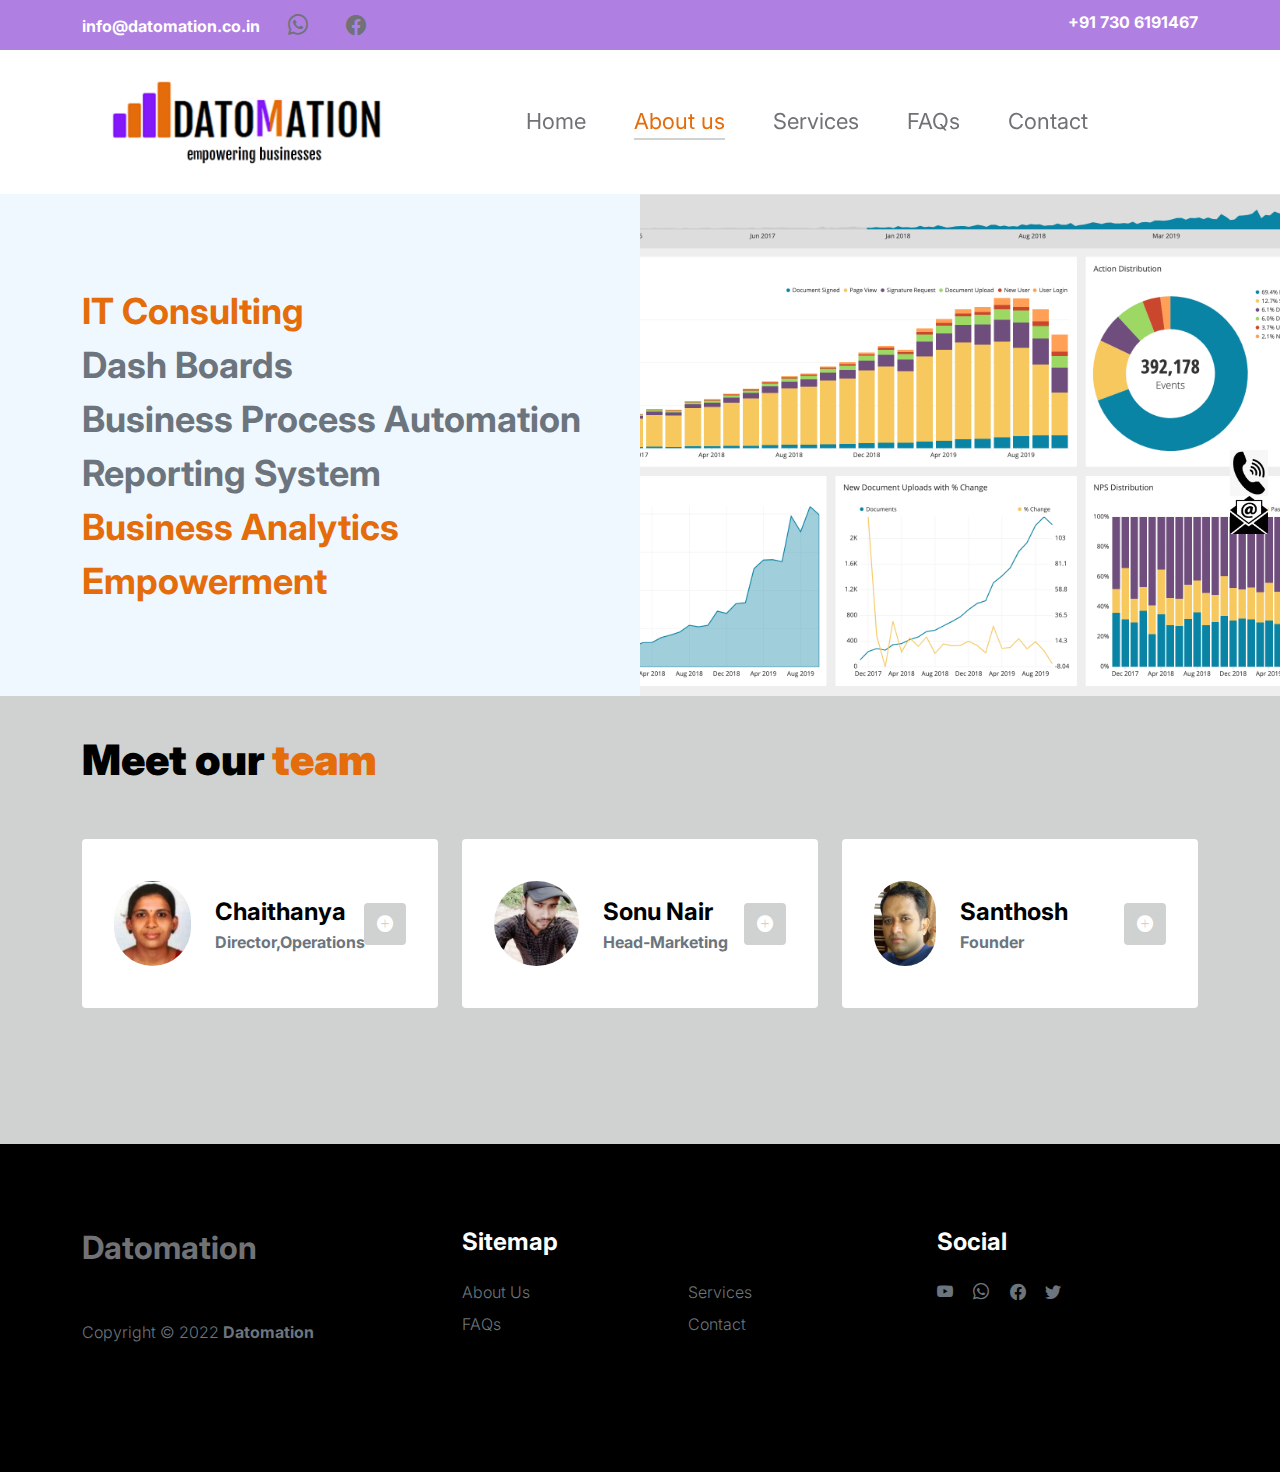
==== about.html @ aaa9f5d8 "Update about.html" ====
<!doctype html>
<html lang="en">
    <head>
        <meta charset="utf-8">
        <meta name="viewport" content="width=device-width, initial-scale=1">

        <meta name="description" content="">
        <meta name="author" content="">

        <title>Datomation - About Page</title>

        <!-- CSS FILES -->
        <link rel="preconnect" href="https://fonts.googleapis.com">

        <link rel="preconnect" href="https://fonts.gstatic.com" crossorigin>

        <link href="https://fonts.googleapis.com/css2?family=Inter:wght@100;300;400;700;900&display=swap" rel="stylesheet">

        <link href="css/bootstrap.min.css" rel="stylesheet">
        <link href="css/bootstrap-icons.css" rel="stylesheet">

        <link rel="stylesheet" href="css/slick.css"/>


        <link href="css/datomation.css" rel="stylesheet">
        <link href="css/custom.css" rel="stylesheet">
        <link rel="icon" href="images/logo.png" type="image/x-icon">
    </head>
    
    <body>
        <!-- Messenger Chat plugin Code -->
    <div id="fb-root"></div>

    <!-- Your Chat plugin code -->
    <div id="fb-customer-chat" class="fb-customerchat">
    </div>

    <script>
      var chatbox = document.getElementById('fb-customer-chat');
      chatbox.setAttribute("page_id", "100606395888703");
      chatbox.setAttribute("attribution", "biz_inbox");
    </script>

    <!-- Your SDK code -->
    <script>
      window.fbAsyncInit = function() {
        FB.init({
          xfbml            : true,
          version          : 'v12.0'
        });
      };

      (function(d, s, id) {
        var js, fjs = d.getElementsByTagName(s)[0];
        if (d.getElementById(id)) return;
        js = d.createElement(s); js.id = id;
        js.src = 'https://connect.facebook.net/en_US/sdk/xfbml.customerchat.js';
        fjs.parentNode.insertBefore(js, fjs);
      }(document, 'script', 'facebook-jssdk'));
    </script>

        <!--section class="preloader">
            
            <img style="width: 25%;align-items: center;" src="images/dm.png" alt="">
            <span class="sk-inner-circle"></span>
        
    </section-->

        
        <div class="top-header ">
            <div class="container">
                <div class="row">
                    <div class="col-lg-12">
                        <ul class="list-inline ">
                            <li class="list-inline-item text-lg-right ">
                                <a class="text-white small-screen" href="mailto:info@datomation.com"><b>info@datomation.co.in</b></a>
                            </li>
                            <a href="https://wa.link/3unt79" target="_blank"> <i class="bi bi-whatsapp btn-lg"></i> </a> 
                            <a href="https://www.facebook.com/datomation" target="_blank"><i class="bi bi-facebook btn-lg"></i></a>
                                  <li class="list-inline-item" style="float: right;">
                                                        <a class="text-white" href="callto:+91 7306191467 "> <b> +91 730 6191467 </b>
                                                            <span class="ml-2"> </span>
                                                        </a>
                                                    </li>
    
                        </ul>
                    </div>
                </div>
            </div>
        </div>

    
    
        <main>
            <div class="socials">
                <div class="social">
                    
                    <a style=" align-items:center;" center href="contact.html#mobile"> 
                        <img style="width: 75%;"   src="images/phone.png" alt="">
                    </a> 
                  
    
                </div>
                <div class="social">
                    
                    <a style=" align-items:center;" center href="contact.html#mobile"> 
                        <img style="width: 75%;"   src="images/email.jpg" alt="">
                    </a> 
                  
    
                </div>
                
    
            </div>

            <nav class="navbar navbar-expand-lg">
                <div class="container">
                    <button class="navbar-toggler" type="button" data-bs-toggle="collapse" data-bs-target="#navbarNav" aria-controls="navbarNav" aria-expanded="false" aria-label="Toggle navigation">
                        <span class="navbar-toggler-icon"></span>
                    </button>

                    <a class="navbar-brand logo" href="index.html">
                        <img src="images/dm.png" alt="Datomation">
                    </a>

                    
                    <div class="collapse navbar-collapse" id="navbarNav">
                        <ul class="navbar-nav mx-auto">
                            <li class="nav-item">
                                <a class="nav-link" href="index.html">Home</a>
                            </li>

                            <li class="nav-item">
                                <a class="nav-link active" href="about.html">About us</a>
                            </li>

                            <li class="nav-item">
                                <a class="nav-link" href="services.html">Services</a>
                            </li>

                            <li class="nav-item">
                                <a class="nav-link" href="faq.html">FAQs</a>
                            </li>

                            <li class="nav-item">
                                <a class="nav-link" href="contact.html#contactform">Contact</a>
                            </li>

                            <!--div class="d-none d-lg-block">

                                info@datomation.co.in +91 7316191467
                                <a href="sign-in.html" class="bi-person custom-icon me-3"></a>
    
                                <a href="services.html" class="bi-bag custom-icon"></a>
                            </div-->

                        </ul>

                    </div>
                </div>
            </nav>

            <header class="site-header section-padding-img site-header-image">
                <div class="container">
                    <div class="row">

                        <div class="col-lg-6 col-12 header-info">
                            <h3>
                               <a href="services.html#consult"> <span class="d-block text-primary">IT Consulting</span></a>
                               <a href="services.html#dashboard"> <span class="d-block text-secondary">Dash Boards</span></a>
                               <a href="services.html#automation"><span class="d-block text-secondary">Business Process Automation</span></a>
                               <a href="services.html#report"><span class="d-block text-secondary">Reporting System</span></a>
                               <a href="services.html#ba"><span class="d-block text-primary">Business Analytics</span></a>
                               <a href="services.html#emp"><span class="d-block text-primary">Empowerment</span></a>


                            </h3>
                        </div>
                    </div>
                </div>

                <img src="images/ww.png" class="header-image img-fluid" alt="">
            </header>

            <section class="team section-padding">
                <div class="container">
                    <div class="row">

                        <div class="col-12">
                            <h2 class="mb-5">Meet our <span>team</span></h2>
                        </div>

                        <div class="col-lg-4 mb-4 col-12">
                            <div class="team-thumb d-flex align-items-center">
                                <img src="images/chaithu.png" class="img-fluid custom-circle-image team-image me-4" alt="">

                                <div class="team-info">
                                    <h5 class="mb-0">Chaithanya</h5>
                                    <strong class="text-muted">Director,Operations </strong>

                                    <!-- Button trigger modal -->
                                    <button type="button" class="btn custom-modal-btn" data-bs-toggle="modal" data-bs-target="#don">
                                      <i class="bi-plus-circle-fill"></i>
                                    </button>

                                </div>
                            </div>
                        </div>

                        <div class="col-lg-4 mb-4 col-12">
                            <div class="team-thumb d-flex align-items-center">
                                <img src="images/sonu.jpg" class="img-fluid custom-circle-image team-image me-4" alt="">

                                <div class="team-info">
                                    <h5 class="mb-0">Sonu Nair</h5>
                                    <strong class="text-muted">Head-Marketing</strong>

                                    <!-- Button trigger modal -->
                                    <button type="button" class="btn custom-modal-btn" data-bs-toggle="modal" data-bs-target="#kelly">
                                      <i class="bi-plus-circle-fill"></i>
                                    </button>
                                </div>
                            </div>
                        </div>

                        <div class="col-lg-4 mb-lg-0 mb-4 col-12">
                            <div class="team-thumb d-flex align-items-center">
                                <img src="images/san.jpg" class="img-fluid custom-circle-image team-image me-4" alt="">

                                <div class="team-info">
                                    <h5 class="mb-0">Santhosh</h5>
                                    <strong class="text-muted">Founder</strong>

                                    <!-- Button trigger modal -->
                                    <button type="button" class="btn custom-modal-btn" data-bs-toggle="modal" data-bs-target="#marie">
                                      <i class="bi-plus-circle-fill"></i>
                                    </button>
                                </div>
                            </div>
                        </div>

                    </div>
                </div>
            </section>

           

        </main>

        <footer class="site-footer">
            <div class="container">
                <div class="row">

                    <div class="col-lg-3 col-10 me-auto mb-4">
                        <h4 class="text-white mb-3"><a href="index.html">Datomation</a> </h4>
                        <p class="copyright-text text-muted mt-lg-5 mb-4 mb-lg-0">Copyright © 2022 <strong>Datomation</strong></p>
                        <br>
                        
                    </div>

                    <div class="col-lg-5 col-8">
                        <h5 class="text-white mb-3">Sitemap</h5>

                        <ul class="footer-menu d-flex flex-wrap">
                            <li class="footer-menu-item"><a href="about.html" class="footer-menu-link">About Us</a></li>

                            <li class="footer-menu-item"><a href="services.html" class="footer-menu-link">Services</a></li>

                            <li class="footer-menu-item"><a href="faq.html" class="footer-menu-link">FAQs</a></li>

                            <li class="footer-menu-item"><a href="contact.html" class="footer-menu-link">Contact</a></li>
                        </ul>
                    </div>

                    <div class="col-lg-3 col-4">
                        <h5 class="text-white mb-3">Social</h5>

                        <ul class="social-icon">

                            <li><a href="https://www.youtube.com/channel/UCypt5zZzWSvJxe0v1DxleTw" class="social-icon-link bi-youtube" target="_blank"></a></li>

                            <li><a href="https://wa.link/3unt79" class="social-icon-link bi-whatsapp" target="_blank"></a></li>

                            <li><a href="https://www.facebook.com/datomation" class="social-icon-link bi-facebook" target="_blank"></a></li>

                            <li><a href="https://twitter.com/datomation_" class="social-icon-link bi-twitter" target="_blank"></a></li>
                        </ul>
                    </div>

                </div>
            </div>
        </footer>

        <!-- TEAM MEMBER MODAL -->
        <div class="modal fade" id="don" tabindex="-1" aria-labelledby="exampleModalLabel" aria-hidden="true">
            <div class="modal-dialog modal-dialog-centered modal-lg">
                <div class="modal-content border-0">
                    <div class="modal-header flex-column">
                        <h3 class="modal-title" id="exampleModalLabel">Chaithanya V</h3>

                        <h6 class="text-muted">Director, Operations</h6>

                        <button type="button" class="btn-close" data-bs-dismiss="modal" aria-label="Close"></button>
                    </div>

                    <div class="modal-body">
                        <h5 class="mb-4">An M-Com Graduate having a strong hold on business process as whole</h5>

                        <div class="row mb-4">
                            <div class="col-lg-6 col-12">
                                <p>Exceptional customer managing skills along with sound understaning of accounts  </p>
                            </div>

                            <div class="col-lg-6 col-12">
                                <p> Expert in story tellig which in turn help us to convert the data into beautiful stories</p>
                            </div>
                        </div>

                        <ul class="social-icon">
                            
                        </ul>
                    </div>
                </div>

            </div>
        </div>

        <!-- TEAM MEMBER MODAL -->
        <div class="modal fade" id="kelly" tabindex="-1" aria-labelledby="exampleModalLabel" aria-hidden="true">
            <div class="modal-dialog modal-dialog-centered modal-lg">
                <div class="modal-content border-0">
                    <div class="modal-header flex-column">
                        <h3 class="modal-title" id="exampleModalLabel">Sonu Nair </h3>

                        <h6 class="text-muted">Head-Marketing</h6>

                        <button type="button" class="btn-close" data-bs-dismiss="modal" aria-label="Close"></button>
                    </div>

                    <div class="modal-body">
                        
                        <h5 class="mb-4"> An Engineering gardudate with of experience with handling various projects with a Specific goal
                            for Branding and Sales. </h5>

                        <div class="row mb-4">
                            <div class="col-lg-6 col-12">
                                <p>Managing a team and identifying marketing trends and SEO strategies that
                                    will help to Boost clients Business. </p>
                            </div>

                            <div class="col-lg-6 col-12">
                                <p> Proficient in SEO, SEM, SMO, Google Ads, Google Analytics, Google
                                    webmaster tools.
                                    </p>
                            </div>
                        </div>


                        


                        <ul class="social-icon">
                            <li class="me-3"><strong>Where to find?</strong></li>

                            <li><a href="https://www.youtube.com/channel/UCypt5zZzWSvJxe0v1DxleTw" class="social-icon-link bi-youtube" target="_blank"></a></li>

                            <li><a href="https://wa.link/3unt79" class="social-icon-link bi-whatsapp" target="_blank"></a></li>

                            <li><a href="https://www.facebook.com/profile.php?id=100075533106876" class="social-icon-link bi-facebook" target="_blank"></a></li>

                            <li><a href="https://twitter.com/datomation_" class="social-icon-link bi-twitter" target="_blank"></a></li>
                            
                        </ul>
                    </div>
                </div>

            </div>
        </div>

        <!-- TEAM MEMBER MODAL -->
        <div class="modal fade" id="marie" tabindex="-1" aria-labelledby="exampleModalLabel" aria-hidden="true">
            <div class="modal-dialog modal-dialog-centered modal-lg">
                <div class="modal-content border-0">
                    <div class="modal-header flex-column">
                        <h3 class="modal-title" id="exampleModalLabel">Santhosh Nair</h3>

                        <h6 class="text-muted">Founder & CEO</h6>

                        <button type="button" class="btn-close" data-bs-dismiss="modal" aria-label="Close"></button>
                    </div>

                    <div class="modal-body">
                        <h5 class="mb-4"> A management gardudate with stong hold of all the process of operations,marketing and financials </h5>

                        <div class="row mb-4">
                            <div class="col-lg-6 col-12">
                                <p>Over a decade's experiance in various business lead the idea to generate a system which simply derive the insights from large datasets </p>
                            </div>

                            <div class="col-lg-6 col-12">
                                <p> So as to help the one who sits on the top of the 
                                    pyramid get the releavant information on go whithout depening on executives.Strong understaning of top level executives requirements.</p>
                            </div>
                        </div>

                        <ul class="social-icon">
                            <li class="me-3"><strong>Where to find?</strong></li>

                            <li><a href="https://www.youtube.com/channel/UCypt5zZzWSvJxe0v1DxleTw" class="social-icon-link bi-youtube" target="_blank"></a></li>

                            <li><a href="https://wa.link/3unt79" class="social-icon-link bi-whatsapp" target="_blank"></a></li>

                            <li><a href="https://www.facebook.com/profile.php?id=100075533106876" class="social-icon-link bi-facebook" target="_blank"></a></li>

                            <li><a href="https://twitter.com/datomation_" class="social-icon-link bi-twitter" target="_blank"></a></li>
                        </ul>
                    </div>
                </div>

            </div>
        </div>

        <!-- JAVASCRIPT FILES -->
        <script src="js/jquery.min.js"></script>
        <script src="js/bootstrap.bundle.min.js"></script>
        <script src="js/Headroom.js"></script>
        <script src="js/jQuery.headroom.js"></script>
        <script src="js/slick.min.js"></script>
        <script src="js/custom.js"></script>

    </body>
</html>
---- css/datomation.css ----
/*

Tooplate 2127 Little Fashion

https://www.tooplate.com/view/2127-little-fashion

*/


/*---------------------------------------
  CUSTOM PROPERTIES ( VARIABLES )             
-----------------------------------------*/
:root {
  --white-color:                #FFFFFF;
  --primary-color:              #e46c0a;
  --secondary-color:            #af80e2; 
  --section-bg-color:           #f0f8ff;
  --dark-color:                 #000000;
  --grey-color:                 #d0d1d1;
  --p-color:                    #717275;

  --body-font-family:           'Inter', sans-serif;

  --h5-font-size:               24px;
  --p-font-size:                20px;
  --copyright-text-font-size:   16px;
  --product-link-font-size:     14px;
  --custom-link-font-size:      12px;

  --font-weight-thin:           100;
  --font-weight-light:          300;
  --font-weight-normal:         400;
  --font-weight-bold:           700;
  --font-weight-black:          900;
}

body,
html {
  height: 100%;
}

html {
  scroll-behavior: smooth;
}

@media screen and (prefers-reduced-motion: reduce) {
  html {
    scroll-behavior: auto;
  }
}

body {
    background: var(--white-color);
    font-family: var(--body-font-family);    
    position: relative;
}

/*---------------------------------------
  TYPOGRAPHY               
-----------------------------------------*/

h2,
h3,
h4,
h5,
h6 {
  color: var(--dark-color);
  line-height: inherit;
}

h1,
h2,
h3,
h4,
h5,
h6 {
  font-weight: var(--font-weight-bold);
}

h1,
h2 {
  font-weight: var(--font-weight-black);
}

h1 {
  font-size: 64px;
  line-height: normal;
}

h2 {
  font-size: 42px;
}

h3 {
  font-size: 36px;
}

h4 {
  font-size: 32px;
}

h5 {
  font-size: 24px;
}

h6 {
  font-size: 20px;
}

p {
  color: var(--p-color);
  font-size: var(--p-font-size);
  font-weight: var(--font-weight-light);
}

a, 
button {
  touch-action: manipulation;
  transition: all 0.3s;
}

a {
  color: var(--p-color);
  text-decoration: none;
}

a:hover {
  color: var(--primary-color);
}

.text-primary {
  color: var(--primary-color) !important;
}

::selection {
  background: var(--primary-color);
  color: var(--white-color);
}

/*---------------------------------------
  CUSTOM LINK               
-----------------------------------------*/
.custom-link {
  color: var(--p-color);
  font-size: var(--custom-link-font-size);
  font-weight: var(--font-weight-bold);
  text-transform: uppercase;
  position: relative;
}

.custom-link i {
  position: absolute;
  opacity: 0;
  bottom: 0;
  left: 100%;
  transition: all 0.3s;
  line-height: normal;
}

.custom-link:hover i {
  opacity: 1;
  left: 101%;
}

.lead {
  font-size: 1.5rem;
  font-weight: var(--font-weight-thin);
}

b,
strong {
  font-weight: var(--font-weight-bold);
}

/*---------------------------------------
  PRE LOADER               
-----------------------------------------*/
.preloader {
  position: fixed;
  top: 0;
  left: 0;
  width: 100%;
  height: 100%;
  z-index: 99999;
  display: flex;
  flex-flow: row nowrap;
  justify-content: center;
  align-items: center;
  background: none repeat scroll 0 0 var(--white-color);
}

.spinner {
  border: 1px solid transparent;
  border-radius: 5px;
  position: relative;
}

.spinner::before {
  content: '';
  box-sizing: border-box;
  position: absolute;
  top: 50%;
  left: 50%;
  width: 45px;
  height: 45px;
  margin-top: -10px;
  margin-left: -23px;
  border-radius: 50%;
  border: 1px solid #959595;
  border-top-color: var(--white-color);
  animation: spinner .9s linear infinite;
}

@keyframes spinner {
  to {transform: rotate(360deg);}
}

/*---------------------------------------
  CUSTOM BUTTON & ICON              
-----------------------------------------*/
.custom-btn {
  background: var(--dark-color);
  border-radius: 50px;
  color: var(--white-color);
  font-size: var(--copyright-text-font-size);
  text-transform: uppercase;
  padding: 16.50px 20px;
}

.my-btn {
  background: var(--primary-color);
  border-radius: 50px;
  color: var(--white-color);
  font-size: var(--copyright-text-font-size);
  text-transform: uppercase;
  padding: 5px 5px;
  ;
}

.social-btn {
  background: transparent;
  border: 1px solid var(--grey-color);
  color: var(--dark-color);
  text-transform: none;
}

.social-btn:hover {
  border-color: transparent;
}

.cart-form-select {
  border-radius: 0;
  padding-top: 15px;
  padding-bottom: 15px;
}

.card-bg {
  background: var(--grey-color);
}

.cart-btn {
  border-radius: 0;
  width: 100%;
  font-size: var(--product-link-font-size);
}

.my-btn:hover,
.custom-btn:hover,
.slick-slideshow .custom-btn:hover {
  background: var(--primary-color);
  color: var(--white-color);
}

.custom-icon {
  color: var(--p-color);
  font-size: 24px;
}

.custom-icon {
  display: inline-block;
  vertical-align: middle;
}

.bi-bag.custom-icon {
  font-size: 17px;
}

.featured-icon {
  color: var(--grey-color);
  font-size: 52px;
}

/*---------------------------------------
  DIV SEPARATOR               
-----------------------------------------*/
.div-separator {
  position: relative;
}

.div-separator::before {
  content: "";
  height: 1px;
  background: var(--grey-color);
  display: block;
  width: 100%;
}

.div-separator span {
  position: absolute;
  top: 50%;
  margin-left: -22.5px;
  left: 50%;
  text-align: center;
  background: var(--white-color);
  margin-top: -11px;
  color: var(--dark-color);
  font-weight: var(--font-weight-bold);
  font-size: 14px;
  width: 35px;
  text-transform: uppercase;
}

/*---------------------------------------
  FULL IMAGE               
-----------------------------------------*/
.full-image-img {
  display: block;
  position: absolute;
  z-index: -1;
  right: 0;
  width: 100%;
  bottom: -120px;
  min-width: 650px;
}

@media (min-width: 1600px) {
  .full-image-img {
    bottom: -200px;
  }
}

/*---------------------------------------
  NAVIGATION               
-----------------------------------------*/
.navbar {
  background: var(--white-color);
  position: fixed;
  top: 50px;
  right: 0;
  left: 0;
  padding: 25px 0;
  z-index: 2;
  will-change: transform;
  transition: transform 300ms linear;
}

.navbar span, h2 span, h4 span {
	color: var(--primary-color);
}

.navbar.headroom--not-top {
  padding: 20px 0;
}

.headroom--pinned {
  transform: translate(0, 0);
}

.headroom--unpinned {
  transform: translate(0, -150%);
}

.navbar-brand {
  color: var(--dark-color);
  font-size: 24px;
  font-weight: var(--font-weight-light);
  margin: 0;
  padding: 0;
}

.navbar-expand-lg .navbar-nav .nav-link {
  display: inline-block;
  padding: 0;
  margin-right: 1.5rem;
  margin-left: 1.5rem;
}

.nav-link {
  color: var(--p-color);
  font-size: 22px;
  position: relative;
}

.navbar .nav-link::after {
  position: absolute;
  top: 100%;
  left: 0;
  width: 100%;
  height: 2px;
  background: var(--grey-color);
  content: '';
  opacity: 0;
  -webkit-transition: opacity 0.3s, -webkit-transform 0.3s;
  -moz-transition: opacity 0.3s, -moz-transform 0.3s;
  transition: opacity 0.3s, transform 0.3s;
  -webkit-transform: translateY(10px);
  -moz-transform: translateY(10px);
  transform: translateY(10px);
}

.navbar .nav-link.active::after, 
.navbar .nav-link:hover::after {
  opacity: 1;
  -webkit-transform: translateY(0px);
  -moz-transform: translateY(0px);
  transform: translateY(0px);
}

.navbar .nav-link.active,
.navbar .nav-link:hover {
  color: var(--primary-color);
}

.nav-link:focus, 
.nav-link:hover {
  color: var(--p-color);
}

.navbar-toggler {
  border: 0;
  padding: 0;
  cursor: pointer;
  margin: 0;
  width: 30px;
  height: 35px;
  outline: none;
}

.navbar-toggler:focus {
  outline: none;
  box-shadow: none;
}

.navbar-toggler[aria-expanded="true"] .navbar-toggler-icon {
  background: transparent;
}

.navbar-toggler[aria-expanded="true"] .navbar-toggler-icon:before,
.navbar-toggler[aria-expanded="true"] .navbar-toggler-icon:after {
  transition: top 300ms 50ms ease, -webkit-transform 300ms 350ms ease;
  transition: top 300ms 50ms ease, transform 300ms 350ms ease;
  transition: top 300ms 50ms ease, transform 300ms 350ms ease, -webkit-transform 300ms 350ms ease;
  top: 0;
}

.navbar-toggler[aria-expanded="true"] .navbar-toggler-icon:before {
  transform: rotate(45deg);
}

.navbar-toggler[aria-expanded="true"] .navbar-toggler-icon:after {
  transform: rotate(-45deg);
}

.navbar-toggler .navbar-toggler-icon {
  background: var(--dark-color);
  transition: background 10ms 300ms ease;
  display: block;
  width: 30px;
  height: 2px;
  position: relative;
}

.navbar-toggler .navbar-toggler-icon::before,
.navbar-toggler .navbar-toggler-icon::after {
  transition: top 300ms 350ms ease, -webkit-transform 300ms 50ms ease;
  transition: top 300ms 350ms ease, transform 300ms 50ms ease;
  transition: top 300ms 350ms ease, transform 300ms 50ms ease, -webkit-transform 300ms 50ms ease;
  position: absolute;
  right: 0;
  left: 0;
  background: var(--dark-color);
  width: 30px;
  height: 2px;
  content: '';
}

.navbar-toggler .navbar-toggler-icon:before {
  top: -8px;
}

.navbar-toggler .navbar-toggler-icon:after {
  top: 8px;
}

/*---------------------------------------
  SITE HEADER              
-----------------------------------------*/
.site-header {
  background-color: var(--section-bg-color);
  position: relative;
  overflow: hidden;
  margin-top: 100px;
}

.site-header.section-padding {
  padding-top: 4rem;
  padding-bottom: 3rem;
}

.site-header.section-padding-img {
  padding-top: 8rem;
  padding-bottom: 5rem;
}

.header-image {
  position: absolute;
  top: 0;
  right: 0;
  width: 50%;
  height: 100%;
  object-fit: cover;
}

/*---------------------------------------
  SLICK SLIDESHOW               
-----------------------------------------*/
@media (min-width: 992px) {
  .slick-slideshow {
    height: 100vh;
  }
}

.slick-slideshow {
  margin-top: 86px;
}

.slick-title {
  color: var(--white-color);
}

.slick-custom {
  position: relative;
}

.slick-custom img {
  width: 100%;
  object-fit: cover;
}

.slick-bottom {
  background: linear-gradient(to top, var(--dark-color), transparent 90%);
  position: absolute;
  z-index: 2;
  bottom: 0;
  right: 0;
  left: 0;
  width: 100%;
  height: 100%;
}

.slick-bottom .container {
  position: absolute;
  top: 40%;
  left: 50%;
  transform: translate(-50%, -40%);
}

.slick-overlay {
  background: linear-gradient(to top, #000, transparent 120%);
  position: absolute;
  top: 0;
  right: 0;
  bottom: 0;
  left: 0;
}

.slick-slideshow .custom-btn {
  font-weight: var(--font-weight-bold);
  display: inline-block;
  padding-right: 32px;
  padding-left: 32px;
}

@media (min-width: 576px) {
  .slick-slideshow .slick-dots {
    max-width: 540px;
  }
}

@media (min-width: 768px) {
  .slick-slideshow .slick-dots {
    max-width: 720px;
  }
}

@media (min-width: 992px) {
  .slick-slideshow .slick-dots {
    max-width: 960px;
  }
}

@media (min-width: 1200px) {
  .slick-slideshow .slick-dots {
    max-width: 1140px;
  }
}

@media (min-width: 1400px) {
  .slick-slideshow .slick-dots {
    max-width: 1320px;
  }
}

.slick-slideshow .slick-dots {
  position: absolute;
  z-index: 2;
  top: 50%;
  left: 0;
  right: 0;
  transform: translate(0, -50%);
  margin: 0 auto;
  padding: 0;
}

.slick-slideshow .slick-dots li {
  background: transparent;
  border: 5px solid rgba(255, 255, 255, 0.35);
  border-radius: 100%;
  display: block;
  width: 30px;
  height: 30px;
  margin: 10px;
  padding: 5px;
  margin-left: auto;
  cursor: pointer;
}

.slick-slideshow .slick-dots button {
  background: transparent;
  border: none;
  color: transparent;
  display: block;
  width: 100%;
  height: 0;
  margin: 0;
  padding: 0;
  outline: none;
  height: 0;
}

.slick-slideshow .slick-dots li:hover,
.slick-slideshow .slick-dots .slick-active {
  background: var(--white-color);
}

/*---------------------------------------
  CUSTOM CIRCLE IMAGES               
-----------------------------------------*/

.custom-circle-image {
  border-radius: 100px;
  width: 55px;
  height: 55px;
}

.custom-circle-image.team-image {
  width: 85px;
  height: 85px;
}

/*---------------------------------------
  TESTIMONIAL               
-----------------------------------------*/
.slick-testimonial .slick-list,
.slick-testimonial .slick-track {
  height: 100%;
}

.slick-testimonial {
  margin: auto;
}

.slick-testimonial-caption {
  quotes: '❝' '❞';
  position: relative;
  padding: 5rem 7rem;
}

.slick-testimonial-caption::before {
  content: open-quote;
  display: inline-block;
  color: var(--primary-color);
  font-family: auto;
  font-size: 100px;
  height: 0;
  position: absolute;
  top: 0;
  left: 0;
}

.slick-testimonial .slick-dots {
  text-align: center;
}

.slick-testimonial .slick-dots li {
  background: var(--grey-color);
  display: inline-block;
  vertical-align: top;
  width: 16%;
  height: 1px;
}

.slick-testimonial .slick-dots button {
  background: transparent;
  border: none;
  color: transparent;
  display: block;
  width: 100%;
  height: 0;
  margin: 0;
  padding: 0;
}

.slick-testimonial .slick-dots li:hover,
.slick-testimonial .slick-dots .slick-active {
  background: var(--dark-color);
}

/*---------------------------------------
  SECTION               
-----------------------------------------*/
section {
  content-visibility: auto;
  contain-intrinsic-size: 700px;
}

.section-padding {
  padding-top: 2rem;
  padding-bottom: 7rem;
}

.featured {
  background: var(--section-bg-color);
}

/*---------------------------------------
  ABOUT               
-----------------------------------------*/
.about .nav-pills .nav-item {
  width: 100%;
}

.about .nav-pills .nav-link {
  color: var(--grey-color);
  font-size: 18px;
  font-weight: var(--font-weight-bold);
  border-left: 1px solid var(--grey-color);
  border-radius: 0;
  padding-right: 0;
}

.about .nav-pills .nav-link:hover,
.about .nav-pills .nav-link.active, 
.about .nav-pills .show>.nav-link {
  background: transparent;
  border-left-color: var(--primary-color);
  color: var(--primary-color);
}

/*---------------------------------------
  FAQ ACCORDION               
-----------------------------------------*/
.accordion-item {
  background-color: transparent;
  border-top: 0;
  border-right: 0;
  border-left: 0;
}

.accordion-button {
  background-color: transparent;
  box-shadow: none;
}

.accordion-button:not(.collapsed) {
  background: transparent;
  box-shadow: none;
}

button:focus:not(:focus-visible) {
  border-color: transparent;
  box-shadow: none;
}

.accordion-body {
  border-top: 1px solid rgba(0,0,0,.125);
}

.accordion-button {
  font-size: 1.5rem;
  font-weight: var(--font-weight-normal);
  padding-top: 1.5rem;
  padding-right: 0;
  padding-bottom: 1.5rem;
  padding-left: 0;
}

.accordion-body {
  padding: 2rem 0;
}

/*---------------------------------------
  TEAM MEMBERS               
-----------------------------------------*/
.team {
  background: var(--grey-color);
}

.team-thumb {
  background: var(--white-color);
  position: relative;
  border-radius: .25rem;
  padding: 42px 32px;
}

.team-info {
  width: 100%;
}

.custom-modal-btn {
  background: var(--grey-color);
  color: var(--white-color);
  position: absolute;
  top: 0;
  right: 0;
  bottom: 0;
  margin: auto 32px;
  width: 42px;
  height: 42px;
}

.modal-body {
  padding: 4rem;
}

.modal-header {
  padding-top: 7rem;
  padding-bottom: 5rem;
}

.modal-header .btn-close {
  position: absolute;
  top: 0;
  right: 0;
  font-size: 24px;
  margin: 32px;
}

#cart-modal .modal-header .btn-close {
  z-index: 2;
  margin: 22px;
}

#cart-modal .modal-header {
  border-bottom: 0;
  padding: 0;
}

#cart-modal .modal-footer {
  padding: 2rem 4rem;
}

/*---------------------------------------
  SKILL - PROGRESS BAR               
-----------------------------------------*/
.skill-thumb strong {
  display: inline-block;
  margin-bottom: 6px;
}

.skill-thumb span {
  color: var(--dark-color);
  font-size: 24px;
  font-weight: var(--font-weight-bold);
}

.skill-thumb .progress {
  background: var(--white-color);
  box-shadow: none;
  border-radius: 100px;
  height: 1px;
  margin-bottom: 16px;
}

.skill-thumb .progress .progress-bar-primary {
  background: var(--grey-color);
}

/*---------------------------------------
  PRODUCT               
-----------------------------------------*/
.front-product {
  background: var(--section-bg-color);
}

.product-thumb {
  background: var(--white-color);
  position: relative;
  transition: all 0.5s ease-out;
}

.product-image {
  transition: all 0.5s ease-out;
}

.product-thumb:hover .product-image {
  box-shadow: 0 1rem 3rem rgba(0,0,0,.175);
}

.product-top {
  position: absolute;
  top: 0;
  right: 0;
  left: 0;
  margin: 20px;
}

.product-info {
  padding: 30px 20px;
}

.product-description,
.product-cart-thumb {
  padding: 0 20px;
}

.product-icon {
  color: var(--white-color);
}

.product-title-link {
  color: var(--dark-color);
}

.product-additional-link {
  display: inline-block;
  vertical-align: top;
  font-size: var(--product-link-font-size);
  margin-top: 32px;
  margin-right: 12px;
}

.product-alert {
  background: var(--white-color);
  color: var(--p-color);
  font-size: var(--custom-link-font-size);
  font-weight: var(--font-weight-bold);
  padding: 3px 10px;
}

.product-p {
  font-size: var(--product-link-font-size);
}

.view-all {
  text-transform: uppercase;
  color: var(--p-color);
  font-size: 13px;
  font-weight: var(--font-weight-bold);
  border-bottom: 2px solid var(--grey-color);
  padding-bottom: 6px;
}

/*---------------------------------------
  CONTACT              
-----------------------------------------*/
.contact-info {
  padding: 40px;
}

.contact-form .form-control {
  border-color: var(--grey-color);
  font-weight: var(--font-weight-normal);
}

.form-floating>label {
  color: var(--grey-color);
  font-weight: var(--font-weight-normal);
}

.contact-form button[type='submit'] {
  background: var(--dark-color);
  border: none;
  border-radius: 100px;
  color: var(--white-color);
  font-weight: var(--font-weight-bold);
  text-transform: uppercase;
  padding: 16px;
}

.contact-form button[type='submit']:hover {
  background: var(--primary-color);
}

/*---------------------------------------
  SITE FOOTER               
-----------------------------------------*/
.site-footer {
  background: var(--dark-color);
  padding-top: 5rem;
  padding-bottom: 5rem;
}

.footer-menu {
  margin: 0;
  padding: 0;
}

.footer-menu-item {
  display: block;
  width: 50%;
}

.footer-menu-link {
  color: #6c757d;
  font-weight: var(--font-weight-light);
  display: inline-block;
  vertical-align: top;
  margin-top: 4px;
  margin-bottom: 4px;
}

.site-footer .social-icon-link {
  margin-top: 4px;
}

.site-footer .social-icon-link:hover,
.footer-menu-link:hover {
  color: var(--white-color);
}

.copyright-text {
  font-size: var(--copyright-text-font-size);
}

/*---------------------------------------
  SOCIAL ICON               
-----------------------------------------*/
.social-icon {
  margin: 0;
  padding: 0;
}

.social-icon li {
  list-style: none;
  display: inline-block;
  vertical-align: top;
}

.social-icon-link {
  color: #6c757d;
  font-size: 1rem;
  display: inline-block;
  vertical-align: top;
  margin-bottom: 4px;
  margin-right: 15px;
}

.social-icon-link:hover {
  color: var(--primary-color);
}

/*---------------------------------------
  RESPONSIVE STYLES               
-----------------------------------------*/
@media screen and (max-width: 1200px) {
  h1 {
    font-size: 62px;
  }
}

@media screen and (max-width: 991px) {
  h1 {
    font-size: 42px;
    margin-bottom: 0;
  }

  h2 {
    font-size: 36px;
  }

  h3 {
    font-size: 32px;
  }

  h4 {
    font-size: 28px;
  }

  h5 {
    font-size: 24px;
  }

  h6 {
    font-size: 20px;
  }

  .lead {
    font-size: 16px;
  }

  .navbar-expand-lg .navbar-nav .nav-link {
    margin-top: 1rem;
  }

  .site-header {
    background-position: bottom;
  }

  #cart-modal .modal-header .btn-close {
    margin: 22px 14px;
  }

  .custom-btn {
    font-size: 14px;
    padding: 13.5px 20px;
  }

  .slick-slideshow .custom-btn {
    padding-right: 27px;
    padding-left: 27px;
  }

  .social-login,
  .div-separator {
    width: 75% !important;
  }

  #cart-modal .modal-footer .row {
    width: 100% !important;
  }

  .site-header.section-padding,
  .section-padding {
    padding-top: 4rem;
    padding-bottom: 4rem;
  }

  .site-header-image.section-padding {
    padding-bottom: 0;
  }

  .header-info {
    padding-top: 50px;
    padding-bottom: 100px;
  }

  .header-image {
    position: relative;
    top: auto;
    bottom: 0;
    left: 0;
    width: auto;
    height: auto;
  }

  .slick-testimonial-caption {
    padding: 6rem 3rem 4rem 3rem;
  }

  .slick-slideshow .slick-dots li {
    width: 25px;
    height: 25px;
  }

  .modal-header {
    padding-top: 6rem;
    padding-bottom: 2rem;
  }

  .modal-body {
    padding: 2rem;
  }

  #cart-modal .modal-footer {
    padding-right: 0;
    padding-left: 0;
  }

  #cart-modal .modal-body {
    padding: 4rem 2rem 2rem 2rem;
  }

  .full-image-img {
    bottom: 0;
  }
}
---- css/custom.css ----
.my-color{


    color: #e46c0a;
}

.my-2ndcolor{

    color: #af80e2;
}

.top-header{

	background-color:#af80e2 ;
    padding-top: 10px;
         
	
}



.socials{
	width: 50px;
	height: 125px;
	/*background-color: #e46c0a;*/
	border-radius: 30px 0 0 30px;
	position: fixed;
	right: 0;
	top: 50vh;
    z-index: 9;
}

.preloader-img{

    width: 25%;
    align-items: center;
}


    
    social{
        width: 100%;
        height: 33%;
    
    }


    

.float-button {
position: fixed;
right: -77px;
top: 270px;
transition: all 0.2s ease-in 0s;
z-index: 9999;
cursor: pointer;
}



.float-button:hover {
    right: -7px;
    }

.logo{
    margin-bottom: 1px;
    margin-top: 1px;
    width:30%;
    display: flex;
    justify-content: center;
    align-items: center;
}
.logo img{
    margin: 0;
    width: 85%;
    border: 3px solid white;
    border-radius: 50px;
}

@media only screen and (max-width: 600px) {

    .socials{
        display: none;
    }

    .small-screen{
        display:none
    }
    .middle{

        text-align: center;
        align-items: center;
    }

    .preloader-img{

        width: 100%;
        align-items: center;
    }


   
    
   
     }
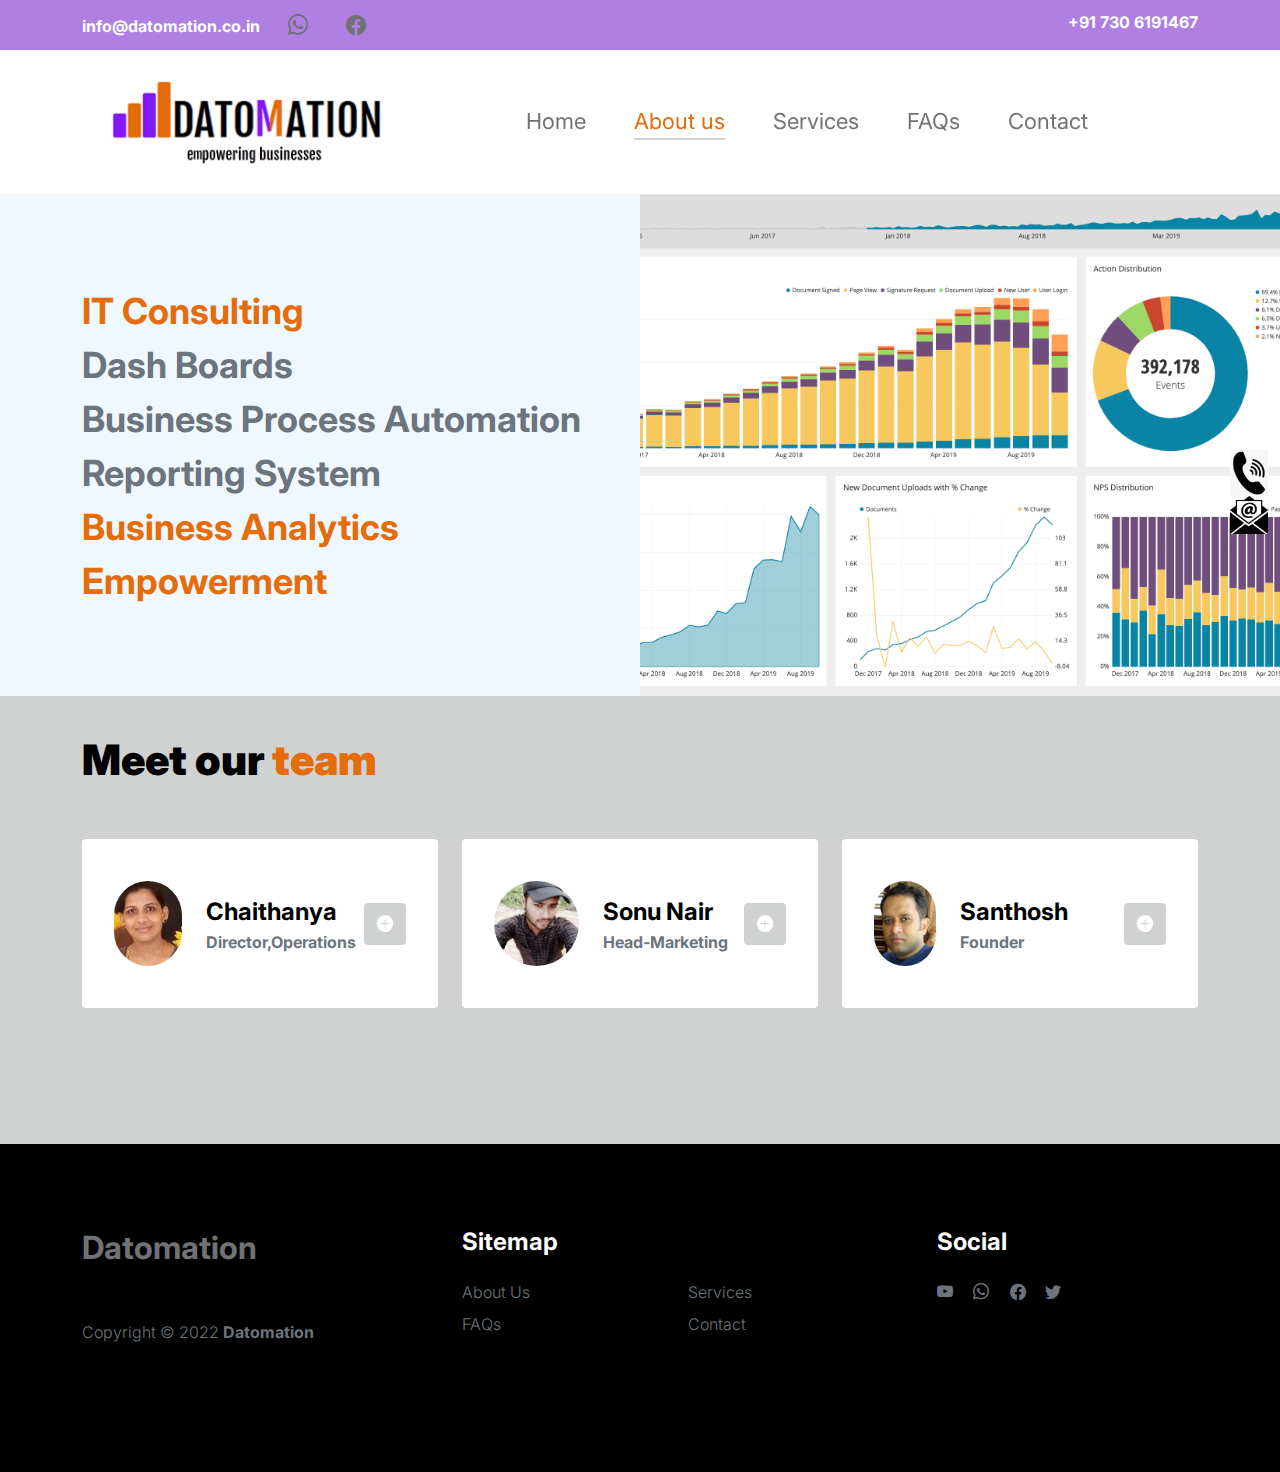
==== commit 32621f58: "Update about.html" ====
--- a/about.html
+++ b/about.html
@@ -192,7 +192,7 @@
 
                         <div class="col-lg-4 mb-4 col-12">
                             <div class="team-thumb d-flex align-items-center">
-                                <img src="images/chaithu.png" class="img-fluid custom-circle-image team-image me-4" alt="">
+                                <img src="images/chaithu2.jpg" class="img-fluid custom-circle-image team-image me-4" alt="">
 
                                 <div class="team-info">
                                     <h5 class="mb-0">Chaithanya</h5>
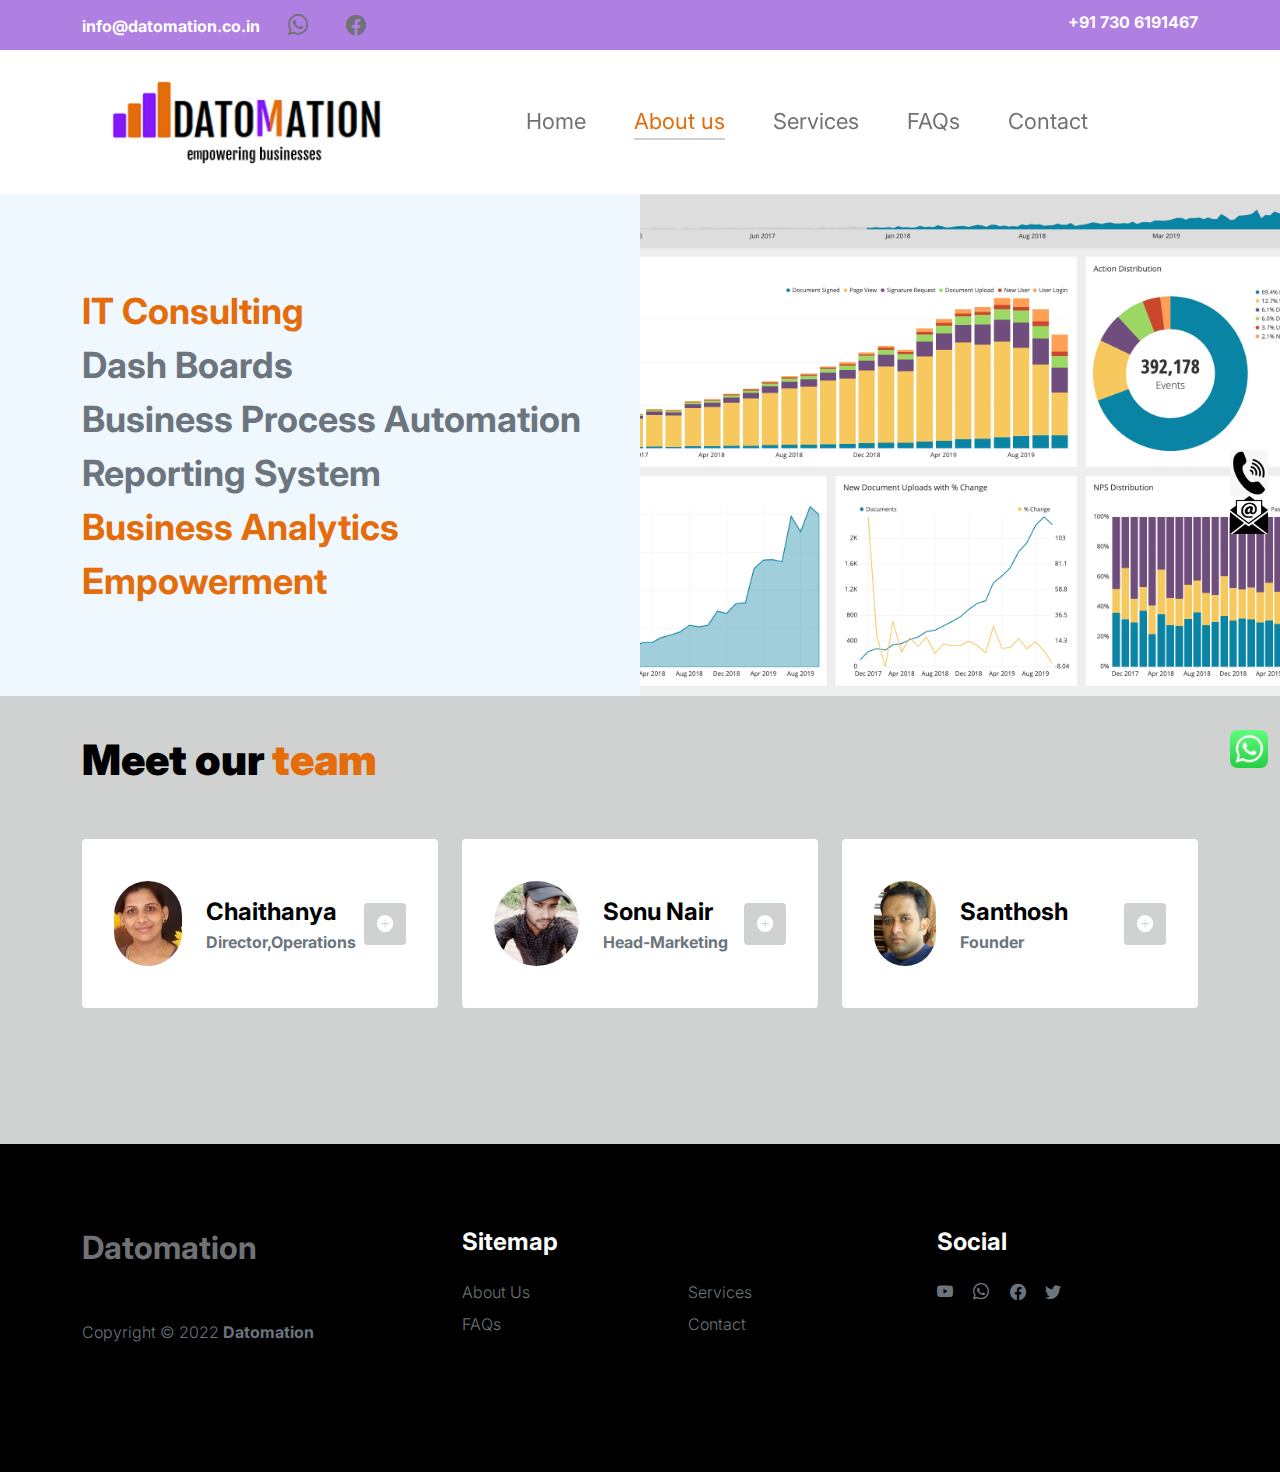
==== commit 653a0794: "Update about.html" ====
--- a/about.html
+++ b/about.html
@@ -35,29 +35,7 @@
     <div id="fb-customer-chat" class="fb-customerchat">
     </div>
 
-    <script>
-      var chatbox = document.getElementById('fb-customer-chat');
-      chatbox.setAttribute("page_id", "100606395888703");
-      chatbox.setAttribute("attribution", "biz_inbox");
-    </script>
-
-    <!-- Your SDK code -->
-    <script>
-      window.fbAsyncInit = function() {
-        FB.init({
-          xfbml            : true,
-          version          : 'v12.0'
-        });
-      };
-
-      (function(d, s, id) {
-        var js, fjs = d.getElementsByTagName(s)[0];
-        if (d.getElementById(id)) return;
-        js = d.createElement(s); js.id = id;
-        js.src = 'https://connect.facebook.net/en_US/sdk/xfbml.customerchat.js';
-        fjs.parentNode.insertBefore(js, fjs);
-      }(document, 'script', 'facebook-jssdk'));
-    </script>
+
 
         <!--section class="preloader">
             
@@ -112,6 +90,15 @@
                 
     
             </div>
+            
+            <div class="socialswa">
+                    
+                <a style=" align-items:center;" href="https://wa.link/3unt79" target="_blank"> 
+                    <img style="width: 75%;"   src="images/wa1.png" alt="">
+                </a> 
+              
+
+            </div>
 
             <nav class="navbar navbar-expand-lg">
                 <div class="container">
@@ -312,7 +299,7 @@
                             </div>
 
                             <div class="col-lg-6 col-12">
-                                <p> Expert in story tellig which in turn help us to convert the data into beautiful stories</p>
+                                <p> </p>
                             </div>
                         </div>
 
@@ -390,7 +377,7 @@
                     </div>
 
                     <div class="modal-body">
-                        <h5 class="mb-4"> A management gardudate with stong hold of all the process of operations,marketing and financials </h5>
+                        <h5 class="mb-4"> A management gardudate with strong hold of all the process of operations,marketing and financials </h5>
 
                         <div class="row mb-4">
                             <div class="col-lg-6 col-12">
@@ -399,7 +386,7 @@
 
                             <div class="col-lg-6 col-12">
                                 <p> So as to help the one who sits on the top of the 
-                                    pyramid get the releavant information on go whithout depening on executives.Strong understaning of top level executives requirements.</p>
+                                    pyramid get the releavant information on go whithout depening on executives.Strong understanding of top level executives requirements.</p>
                             </div>
                         </div>
 
--- a/css/custom.css
+++ b/css/custom.css
@@ -30,6 +30,21 @@
 	top: 50vh;
     z-index: 9;
 }
+.socialswa{
+	width: 50px;
+	height: 125px;
+	/*background-color: #e46c0a;*/
+	border-radius: 30px 0 0 30px;
+	position: fixed;
+	right: 0;
+	bottom: 5vh;
+    z-index: 20;
+}
+
+
+
+
+
 
 .preloader-img{
 
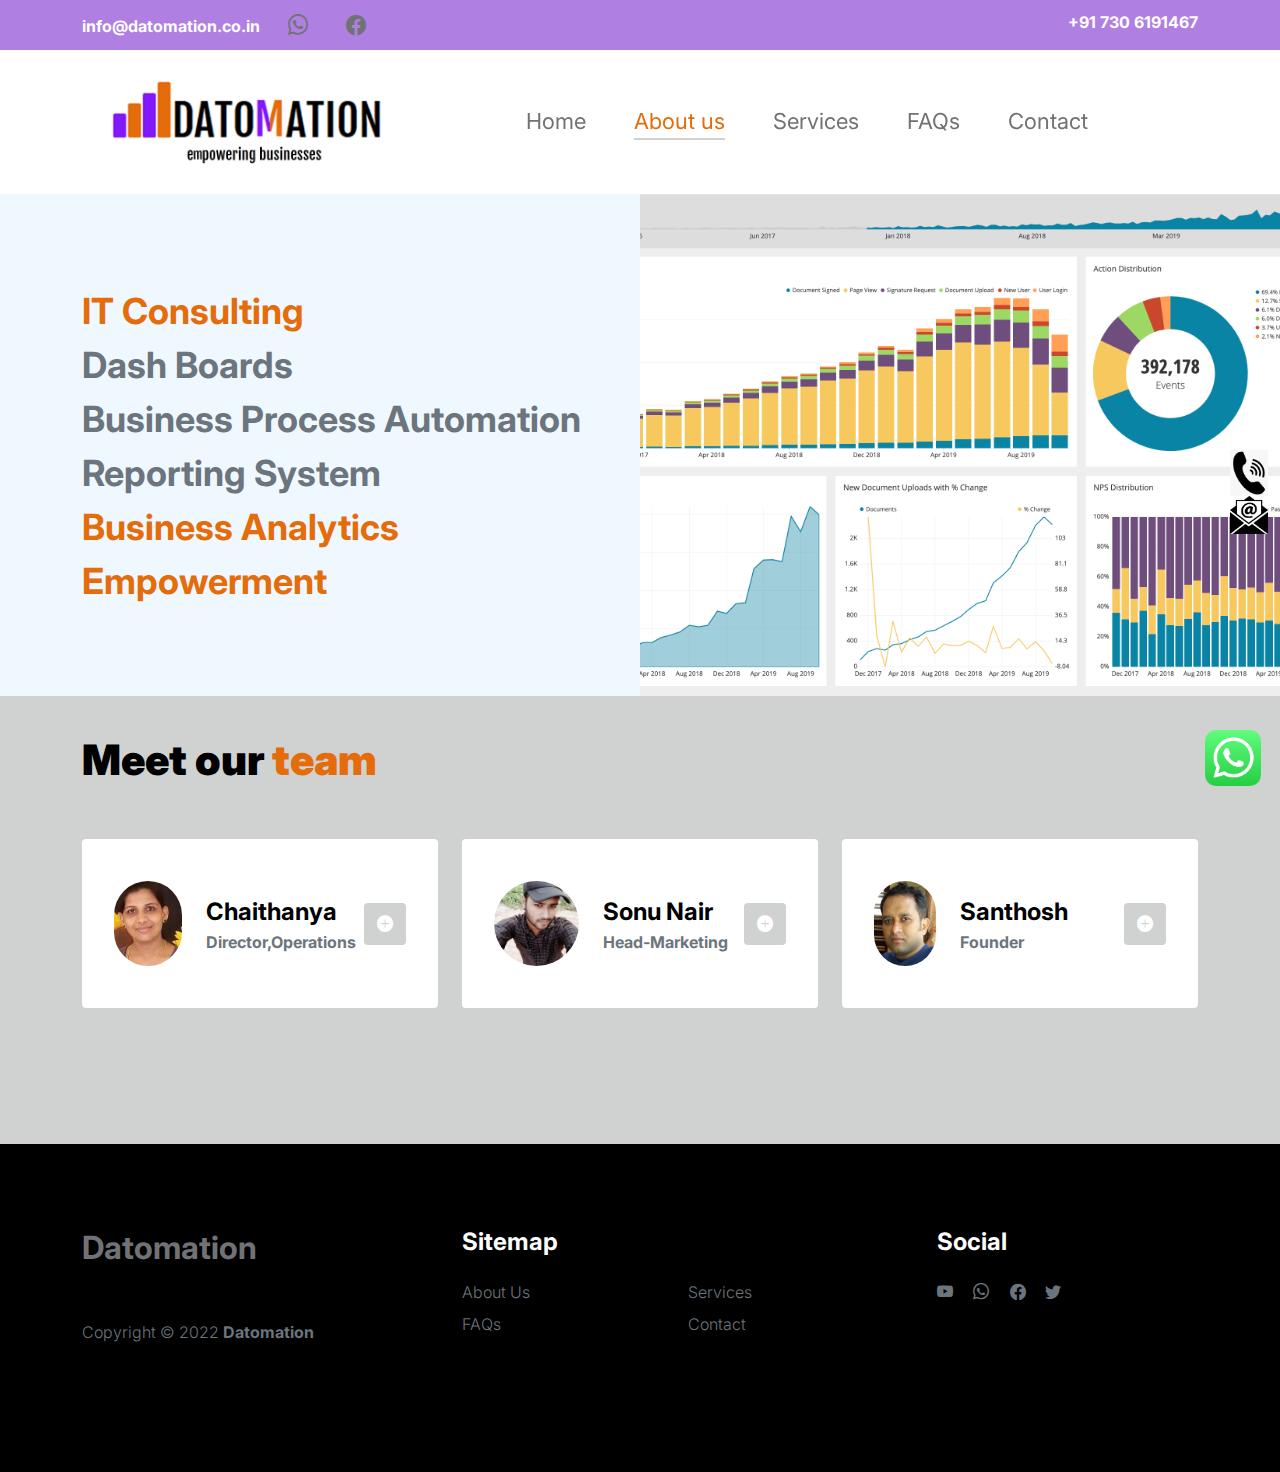
==== commit 4adb0f38: "Update about.html" ====
--- a/about.html
+++ b/about.html
@@ -4,7 +4,7 @@
         <meta charset="utf-8">
         <meta name="viewport" content="width=device-width, initial-scale=1">
 
-        <meta name="description" content="">
+        <meta name="description" content="Datomation makes result-oriented analytics solutions, which enables to make intelligent decisions. Contact us.">
         <meta name="author" content="">
 
         <title>Datomation - About Page</title>
--- a/css/datomation.css
+++ b/css/datomation.css
@@ -531,7 +531,7 @@
 }
 
 .slick-slideshow {
-  margin-top: 86px;
+  margin-top: 96px;
 }
 
 .slick-title {
--- a/css/custom.css
+++ b/css/custom.css
@@ -31,7 +31,7 @@
     z-index: 9;
 }
 .socialswa{
-	width: 50px;
+	width: 75px;
 	height: 125px;
 	/*background-color: #e46c0a;*/
 	border-radius: 30px 0 0 30px;
@@ -113,6 +113,13 @@
         width: 100%;
         align-items: center;
     }
+	
+	.logo img{
+        margin: 0;
+        width: 125%;
+        border: 3px solid white;
+        border-radius: 50px;
+        margin-right: 30px;
 
 
    
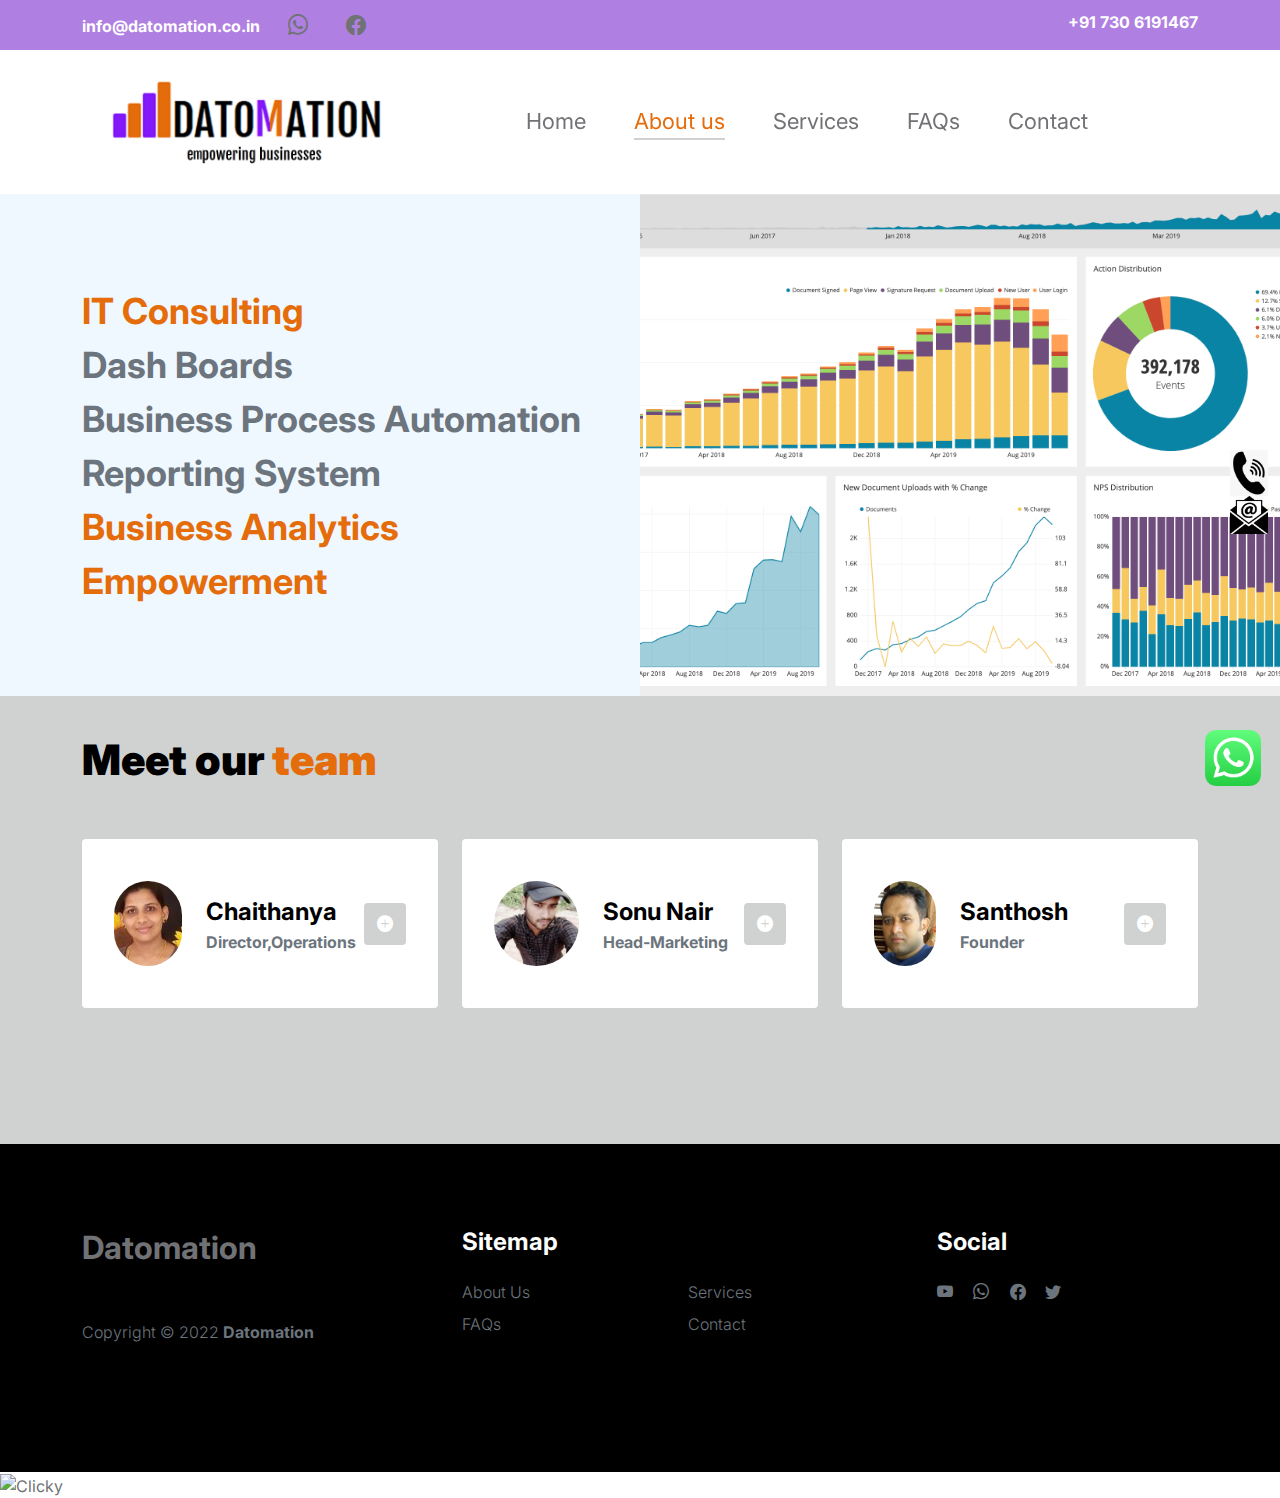
==== commit 13fcfb60: "Update about.html" ====
--- a/about.html
+++ b/about.html
@@ -414,6 +414,8 @@
         <script src="js/jQuery.headroom.js"></script>
         <script src="js/slick.min.js"></script>
         <script src="js/custom.js"></script>
-
+<a title="GDPR-compliant Web Analytics" href="https://clicky.com/101363054"><img alt="Clicky" src="//static.getclicky.com/media/links/badge.gif" border="0" /></a>
+<script async src="//static.getclicky.com/101363054.js"></script>
+<noscript><p><img alt="Clicky" width="1" height="1" src="//in.getclicky.com/101363054ns.gif" /></p></noscript>
     </body>
 </html>
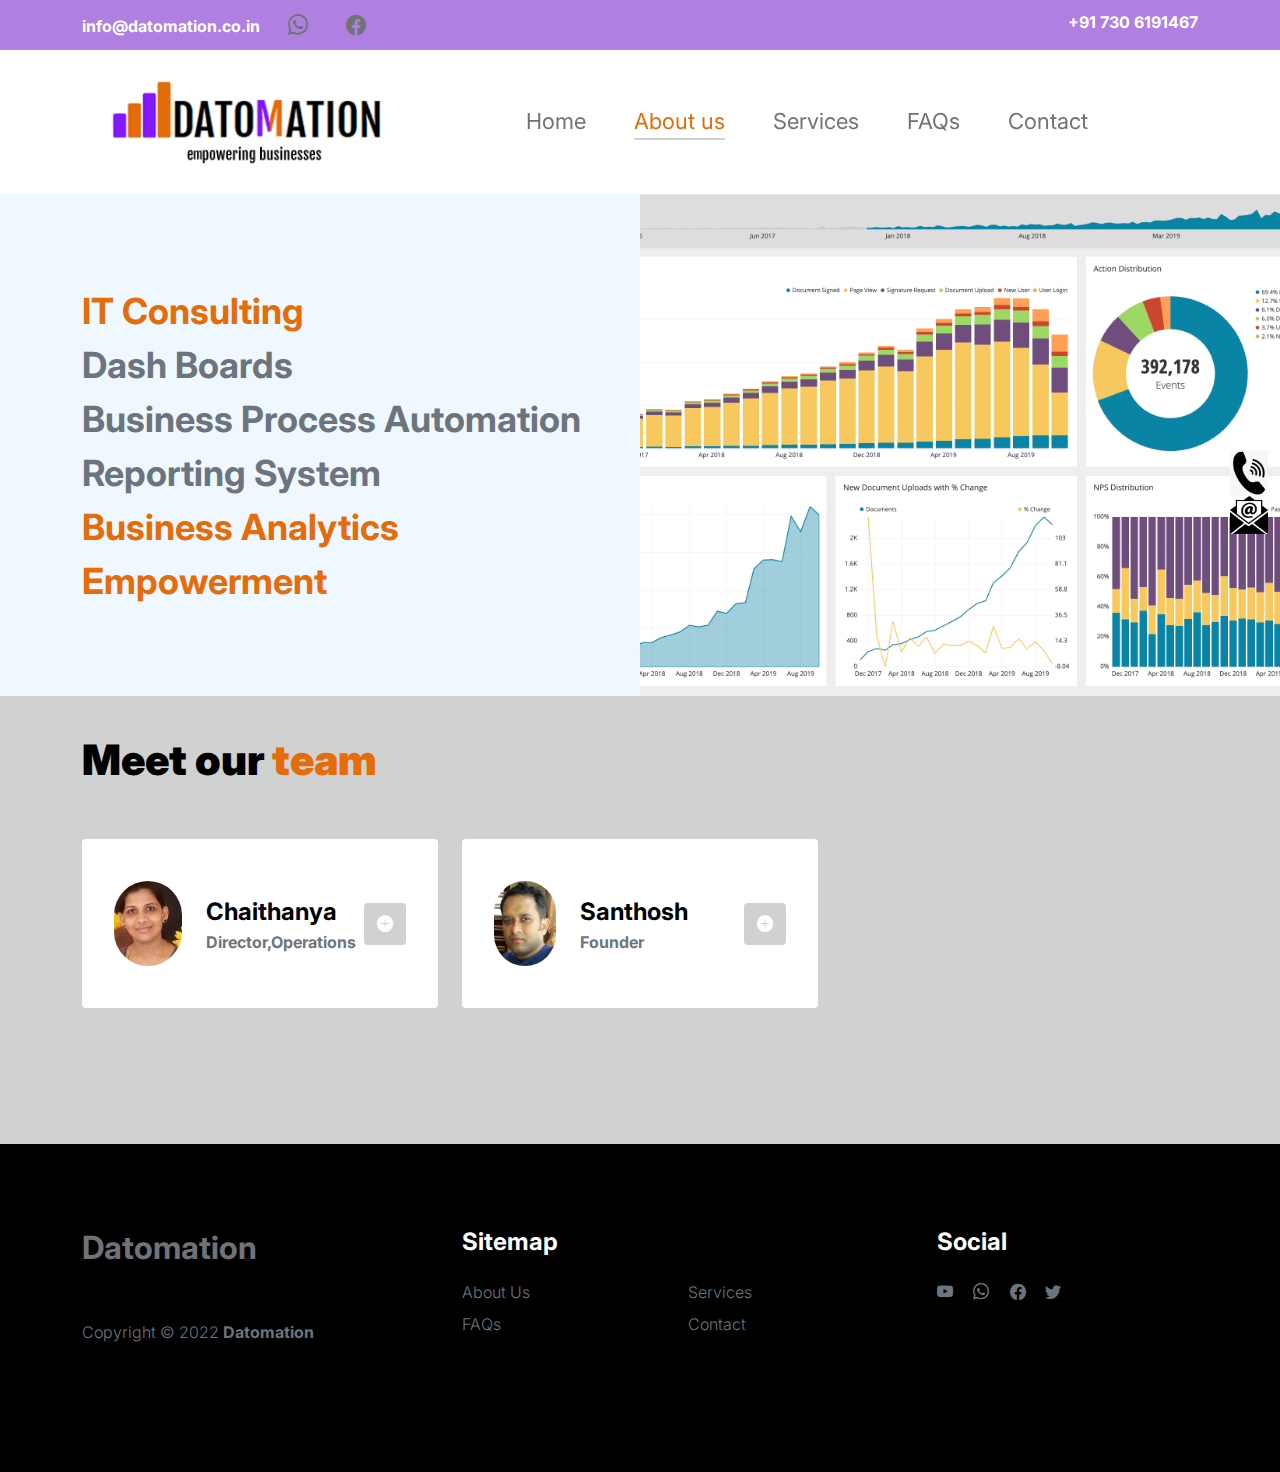
==== commit 88e90fda: "Update about.html" ====
--- a/about.html
+++ b/about.html
@@ -3,7 +3,6 @@
     <head>
         <meta charset="utf-8">
         <meta name="viewport" content="width=device-width, initial-scale=1">
-
         <meta name="description" content="Datomation makes result-oriented analytics solutions, which enables to make intelligent decisions. Contact us.">
         <meta name="author" content="">
 
@@ -28,13 +27,36 @@
     </head>
     
     <body>
-        <!-- Messenger Chat plugin Code -->
+          <!-- Messenger Chat plugin Code -->
     <div id="fb-root"></div>
 
     <!-- Your Chat plugin code -->
     <div id="fb-customer-chat" class="fb-customerchat">
     </div>
 
+    <script>
+      var chatbox = document.getElementById('fb-customer-chat');
+      chatbox.setAttribute("page_id", "100606395888703");
+      chatbox.setAttribute("attribution", "biz_inbox");
+    </script>
+
+    <!-- Your SDK code -->
+    <script>
+      window.fbAsyncInit = function() {
+        FB.init({
+          xfbml            : true,
+          version          : 'v12.0'
+        });
+      };
+
+      (function(d, s, id) {
+        var js, fjs = d.getElementsByTagName(s)[0];
+        if (d.getElementById(id)) return;
+        js = d.createElement(s); js.id = id;
+        js.src = 'https://connect.facebook.net/en_US/sdk/xfbml.customerchat.js';
+        fjs.parentNode.insertBefore(js, fjs);
+      }(document, 'script', 'facebook-jssdk'));
+    </script>
 
 
         <!--section class="preloader">
@@ -50,9 +72,11 @@
                 <div class="row">
                     <div class="col-lg-12">
                         <ul class="list-inline ">
-                            <li class="list-inline-item text-lg-right ">
-                                <a class="text-white small-screen" href="mailto:info@datomation.com"><b>info@datomation.co.in</b></a>
-                            </li>
+                            <li class="list-inline-item text-lg-right">
+                                <a class="text-white" href="mailto:info@datomation.com"><b>info@datomation.co.in</b></a>
+                            </li>
+
+                            
                             <a href="https://wa.link/3unt79" target="_blank"> <i class="bi bi-whatsapp btn-lg"></i> </a> 
                             <a href="https://www.facebook.com/datomation" target="_blank"><i class="bi bi-facebook btn-lg"></i></a>
                                   <li class="list-inline-item" style="float: right;">
@@ -90,15 +114,6 @@
                 
     
             </div>
-            
-            <div class="socialswa">
-                    
-                <a style=" align-items:center;" href="https://wa.link/3unt79" target="_blank"> 
-                    <img style="width: 75%;"   src="images/wa1.png" alt="">
-                </a> 
-              
-
-            </div>
 
             <nav class="navbar navbar-expand-lg">
                 <div class="container">
@@ -165,6 +180,7 @@
                         </div>
                     </div>
                 </div>
+                <!--iframe title="market_data - Nifty50 _WF" class="header-image img-fluid" width="600" height="373.5" src="https://app.powerbi.com/view?r=eyJrIjoiZTZmYjA2YzctYjk4Ni00ZDdkLTg3NzMtNTZjYTc3NWQ2MGQ0IiwidCI6ImY4NGNkZDRmLTRlNjAtNGY3YS1iMjJmLTE0MjE2NDM2MmI3MSJ9&pageName=ReportSection" frameborder="5" allowFullScreen="true"></iframe-->
 
                 <img src="images/ww.png" class="header-image img-fluid" alt="">
             </header>
@@ -193,7 +209,8 @@
                                 </div>
                             </div>
                         </div>
-
+<!-- Button trigger modal -->
+                        <!--
                         <div class="col-lg-4 mb-4 col-12">
                             <div class="team-thumb d-flex align-items-center">
                                 <img src="images/sonu.jpg" class="img-fluid custom-circle-image team-image me-4" alt="">
@@ -202,14 +219,14 @@
                                     <h5 class="mb-0">Sonu Nair</h5>
                                     <strong class="text-muted">Head-Marketing</strong>
 
-                                    <!-- Button trigger modal -->
+                                    
                                     <button type="button" class="btn custom-modal-btn" data-bs-toggle="modal" data-bs-target="#kelly">
                                       <i class="bi-plus-circle-fill"></i>
                                     </button>
                                 </div>
                             </div>
                         </div>
-
+                    -->
                         <div class="col-lg-4 mb-lg-0 mb-4 col-12">
                             <div class="team-thumb d-flex align-items-center">
                                 <img src="images/san.jpg" class="img-fluid custom-circle-image team-image me-4" alt="">
@@ -268,7 +285,7 @@
 
                             <li><a href="https://wa.link/3unt79" class="social-icon-link bi-whatsapp" target="_blank"></a></li>
 
-                            <li><a href="https://www.facebook.com/datomation" class="social-icon-link bi-facebook" target="_blank"></a></li>
+                            <li><a href="https://https://www.facebook.com/datomation" class="social-icon-link bi-facebook" target="_blank"></a></li>
 
                             <li><a href="https://twitter.com/datomation_" class="social-icon-link bi-twitter" target="_blank"></a></li>
                         </ul>
@@ -311,8 +328,8 @@
 
             </div>
         </div>
-
-        <!-- TEAM MEMBER MODAL -->
+<!--
+     TEAM MEMBER MODAL
         <div class="modal fade" id="kelly" tabindex="-1" aria-labelledby="exampleModalLabel" aria-hidden="true">
             <div class="modal-dialog modal-dialog-centered modal-lg">
                 <div class="modal-content border-0">
@@ -353,7 +370,7 @@
 
                             <li><a href="https://wa.link/3unt79" class="social-icon-link bi-whatsapp" target="_blank"></a></li>
 
-                            <li><a href="https://www.facebook.com/profile.php?id=100075533106876" class="social-icon-link bi-facebook" target="_blank"></a></li>
+                            <li><a href="https://https://www.facebook.com/datomation" class="social-icon-link bi-facebook" target="_blank"></a></li>
 
                             <li><a href="https://twitter.com/datomation_" class="social-icon-link bi-twitter" target="_blank"></a></li>
                             
@@ -363,7 +380,7 @@
 
             </div>
         </div>
-
+                    -->
         <!-- TEAM MEMBER MODAL -->
         <div class="modal fade" id="marie" tabindex="-1" aria-labelledby="exampleModalLabel" aria-hidden="true">
             <div class="modal-dialog modal-dialog-centered modal-lg">
@@ -386,7 +403,7 @@
 
                             <div class="col-lg-6 col-12">
                                 <p> So as to help the one who sits on the top of the 
-                                    pyramid get the releavant information on go whithout depening on executives.Strong understanding of top level executives requirements.</p>
+                                    pyramid get the releavant information on go whithout depening on executives.Strong understaning of top level executives requirements.</p>
                             </div>
                         </div>
 
@@ -414,8 +431,6 @@
         <script src="js/jQuery.headroom.js"></script>
         <script src="js/slick.min.js"></script>
         <script src="js/custom.js"></script>
-<a title="GDPR-compliant Web Analytics" href="https://clicky.com/101363054"><img alt="Clicky" src="//static.getclicky.com/media/links/badge.gif" border="0" /></a>
-<script async src="//static.getclicky.com/101363054.js"></script>
-<noscript><p><img alt="Clicky" width="1" height="1" src="//in.getclicky.com/101363054ns.gif" /></p></noscript>
+
     </body>
 </html>
